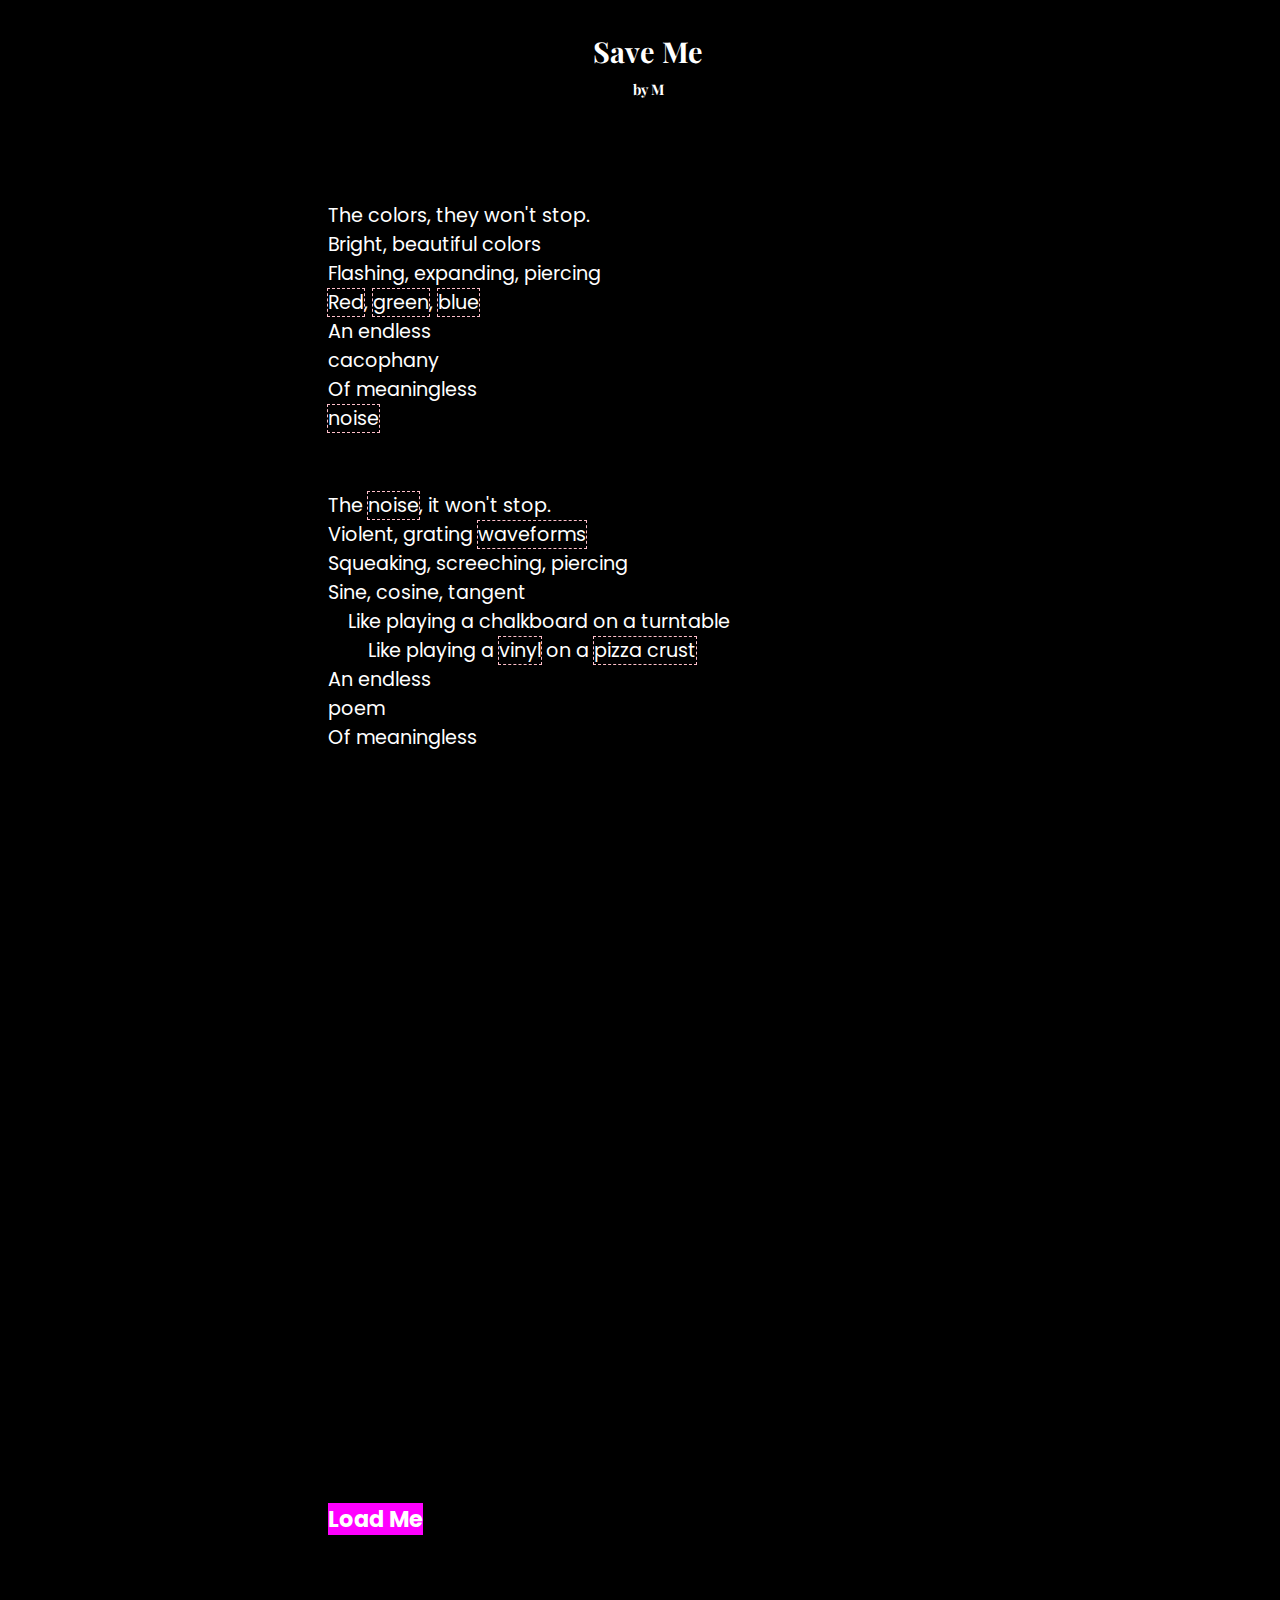
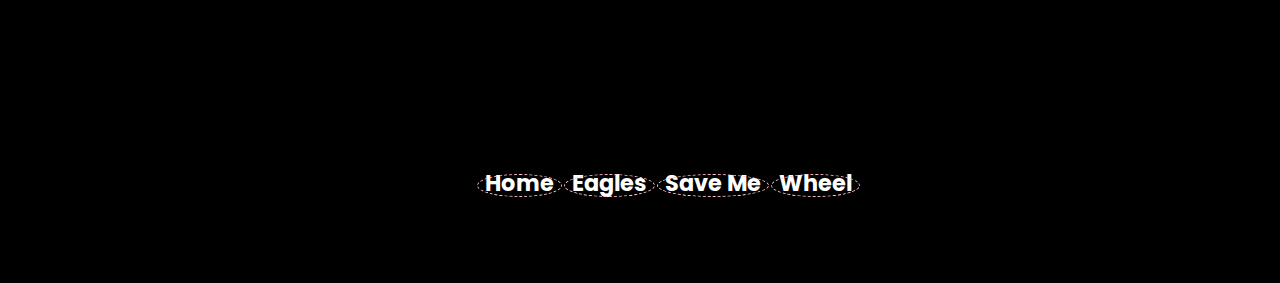
==== save.html @ 5df65dc5 "1st Upload" ====
<!doctype html>
<html class="no-js" lang="en" dir="ltr">
  <head>
    <meta charset="utf-8">
    <meta http-equiv="x-ua-compatible" content="ie=edge">
    <meta name="viewport" content="width=device-width, initial-scale=1.0">
    <title>Save Me</title>
    <link rel="stylesheet" href="css/app.css">
    <link rel="stylesheet" href="css/save.css">
  </head>
  <body id="save">
    <header>
      <h2 class="poem-title">Save Me</h2>
      <h6>by M</h6>
        <p class="hint">Hover over certain words</p>
    </header>
        <div class="container">
          <div class="box-save">
            <p>
            <pre>
The colors, they won't stop.
Bright, beautiful colors
Flashing, expanding, piercing
<span class="red">Red</span>, <span class="green">green</span>, <span class="blue">blue</span>
An endless
cacophany
Of meaningless
<span class="noise">noise</span>


The <span class="noise">noise</span>, it won't stop.
Violent, grating <span>waveforms</span>
Squeaking, screeching, piercing
Sine, cosine, tangent
    Like playing a chalkboard on a turntable
        Like playing a <span>vinyl</span> on a <span>pizza crust</span>
An endless
poem
Of meaningless























<a href="save2.html" class="load">Load Me</a>
            </pre>
          </p>
          </div>
          </div>
          <footer>
            <ul>
              <li><a href="index.html">Home</a></li>
              <li><a href="eagle.html">Eagles</a></li>
              <li><a href="save.html">Save Me</a></li>
              <li><a href="wheel.html">Wheel</a></li>
            </ul>
          </footer>

    <!-- <script src="js/vendor/jquery.js"></script>
    <script src="js/vendor/what-input.js"></script>
    <script src="js/vendor/foundation.js"></script>
    <script src="js/app.js"></script> -->
  </body>
</html>
---- css/app.css ----
@import url('https://fonts.googleapis.com/css?family=Playfair+Display|Poppins');
body {
	width: 100%;
	background: #000;
	/* background: linear-gradient(to bottom right, cyan, magenta); */
	color: white;
	position: absolute;
}
.container{
	display: flex;
	flex-direction: row;
	/* background-color: pink; */
	width: 100%
	position: absolute;
}
	div {
	  /* outline: 1px solid blue; */
	  position: relative;
	  /* background: pink; */
	}
	a {
		text-decoration: none;
		color: white;
		font-weight: bold;
		line-height: 200px;
		font-size: 1.4rem;
		font-family: 'Poppins', sans-serif;
	}
	#home a:hover {
		color: black;
	}
	p {
		font-family: 'Poppins', sans-serif;
		font-size: 1rem;
	}

.box {
	  /* outline: 1px solid black; */
		height: 200px;
	  display: block;
	  width: 33%;
	  position: relative;
		text-align: center;
	}
.eagle {
			background-color: yellow;
			overflow: hidden;
			/* border-radius: 75%; */
		}
.eagle:hover {
	transition: background-color 0.5s ease-out;
	background-color: green;

}
.hint {
	color: black;
}
.hint:hover {
	transition: color 0.5s ease-out;
	color: white;
}
.save {
			background-color: magenta;
			/* border-radius: 50%; */
		}
.save:hover {
	transition: background-color 0.5s ease-out;
	background-color: orange;
}
.wheel {
	background-color: cyan;
	/* border-radius: 50%; */
}
.wheel:hover {
	transition: background-color 0.5s ease-out;
	background-color: blue;
}
header {
		text-align: center;
		width: 50%;
		left: 25%;
		height: 150px;
		position: relative;
	}
h1, h2, h6 {
	font-family: 'Playfair Display', serif;
}
h1 {
	  text-align: center;
		position: relative;
		top: 0;
		left: 0;
		line-height: 100px;
	}
p {
		font-size: 1rem;
	}
h2 {
		font-size: 1.8rem;
	}
h6 {
		font-size: 0.9rem;
		margin-top:-15px;
	}
.title{
	color: white;
	background-color: black;
	width: 50%;
	position: relative;
	left: 25%;
}
.title:hover{
	transition: background-color 0.5s ease-in-out;
	transition: color 0.5s ease-in-out;
	background-color: magenta;
	color: black;
}
footer {
	height: 150px;
}
ul {
	list-style-type: none;
  text-align: center;
}
li {
	display: inline;
	outline: 1px dashed pink;
	padding: 2px 7px;
	border-radius: 50%;
}
---- css/save.css ----
body {
  display: block;
}
pre {
  font-size: 1.2rem;
  font-family: 'Poppins', sans-serif;
}
span {
  outline: 1px dashed pink;
}
.box-save {
  width: 50%;
  positon: relative;
  top: 0px;
  left: 25%;
}
.red:hover {
  color: red;
  animation: colorshift 0.2s infinite;
}
@keyframes colorshift {
  25% {color: white;}
  50% {color: default;}
  75% {color: white;}
  100% {color: default;}

}
.green:hover {
  color: green;
  animation: colorshift 0.2s infinite;
}
.blue:hover {
  color: blue;
  animation: colorshift 0.2s infinite;
}

.noise {
  font-size: 1.2rem;
  /* font-weight: 700; */
  /* position:absolute; */
  position: relative;
  transform: translate(0);
  margin: 0;
  text-decoration: none;
  color: white;
}
.noise:hover {
  color: white;
  animation: glitch 0.2s infinite;
}
@keyframes glitch {
  0% {top: 2px; left: 2px; color: cyan;}
  33% {top: -2px: left:-3px; color: magenta;}
  66% {top:0px; left:3px; color: yellow;}
  100% {top:-1px; left:2px; color:white;}
}

.load {
  background-color: magenta;

}
.load:hover{
  transition: background-color 0.5s ease-out;
  background-color: orange;
}
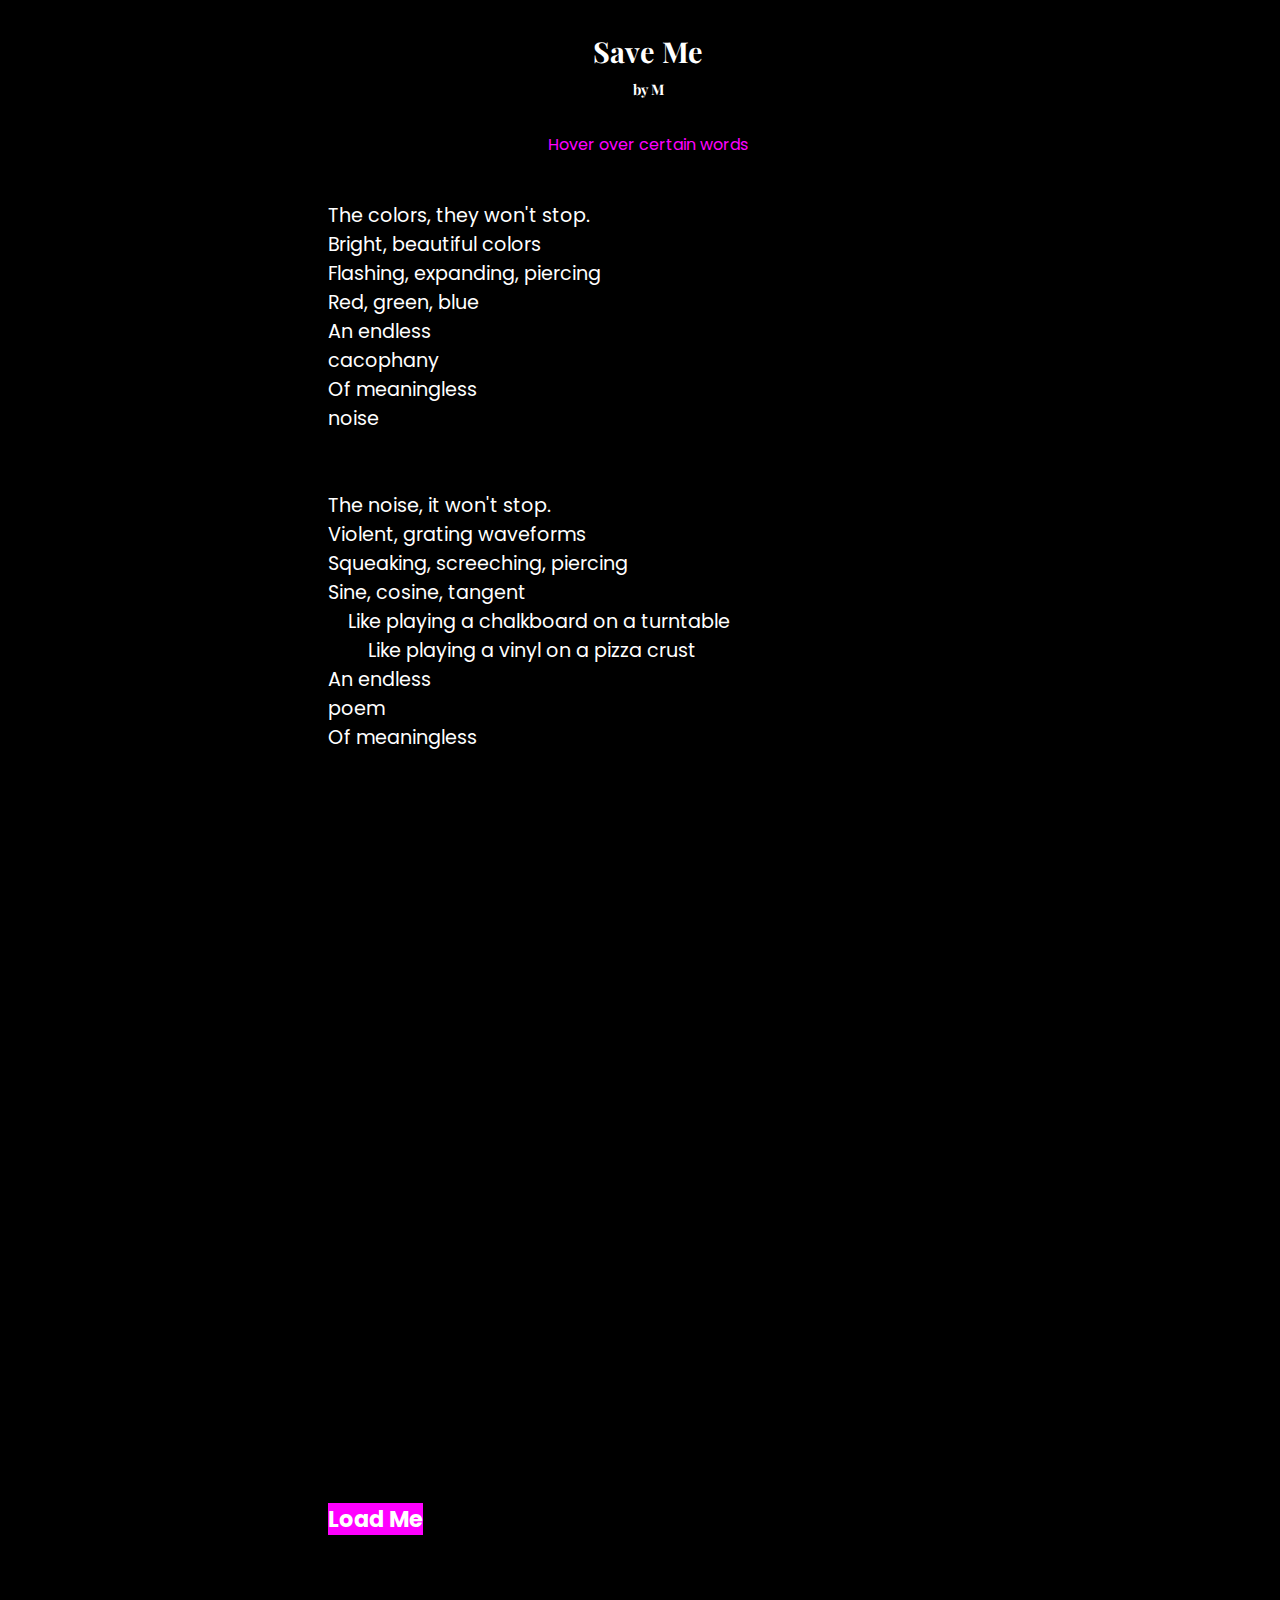
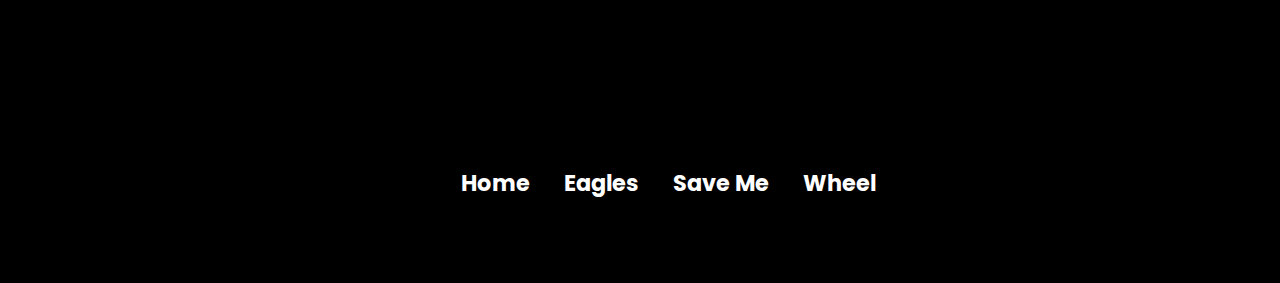
==== commit bb4cb43c: "css fixes" ====
--- a/save.html
+++ b/save.html
@@ -16,7 +16,6 @@
     </header>
         <div class="container">
           <div class="box-save">
-            <p>
             <pre>
 The colors, they won't stop.
 Bright, beautiful colors
@@ -29,7 +28,7 @@
 
 
 The <span class="noise">noise</span>, it won't stop.
-Violent, grating <span>waveforms</span>
+Violent, grating <span class="wave">waveforms</span>
 Squeaking, screeching, piercing
 Sine, cosine, tangent
     Like playing a chalkboard on a turntable
@@ -62,7 +61,6 @@
 
 <a href="save2.html" class="load">Load Me</a>
             </pre>
-          </p>
           </div>
           </div>
           <footer>
--- a/css/app.css
+++ b/css/app.css
@@ -53,11 +53,11 @@
 
 }
 .hint {
-	color: black;
+	color: magenta;
 }
 .hint:hover {
 	transition: color 0.5s ease-out;
-	color: white;
+	color: black;
 }
 .save {
 			background-color: magenta;
@@ -110,8 +110,8 @@
 	left: 25%;
 }
 .title:hover{
-	transition: background-color 0.5s ease-in-out;
-	transition: color 0.5s ease-in-out;
+	transition: background-color 0.2s ease-in;
+	/* transition: color 0.5s ease-in-out; */
 	background-color: magenta;
 	color: black;
 }
@@ -124,7 +124,7 @@
 }
 li {
 	display: inline;
-	outline: 1px dashed pink;
-	padding: 2px 7px;
-	border-radius: 50%;
+	/* outline: 1px dashed pink; */
+	margin: 5px;
+	padding: 5px 10px;
 }
--- a/css/save.css
+++ b/css/save.css
@@ -5,9 +5,9 @@
   font-size: 1.2rem;
   font-family: 'Poppins', sans-serif;
 }
-span {
-  outline: 1px dashed pink;
-}
+/* * {
+  outline: 1px dashed cyan;
+} */
 .box-save {
   width: 50%;
   positon: relative;
@@ -54,6 +54,22 @@
   66% {top:0px; left:3px; color: yellow;}
   100% {top:-1px; left:2px; color:white;}
 }
+.wave {
+  position: relative;
+  transform: translate(0);
+  margin: 0;
+  text-decoration: none;
+  color: white;
+}
+.wave:hover {
+  animation: wave 0.2s infinite;
+}
+@keyframes wave {
+  0% {top: 4px; left: 0px; color: magenta;}
+  33% {top: -4px: left: 0px; color: cyan;}
+  66% {top:4px; left: 0px; color: red;}
+  100% {top:-4px; left: 0px; color: yellow;}
+}
 
 .load {
   background-color: magenta;
